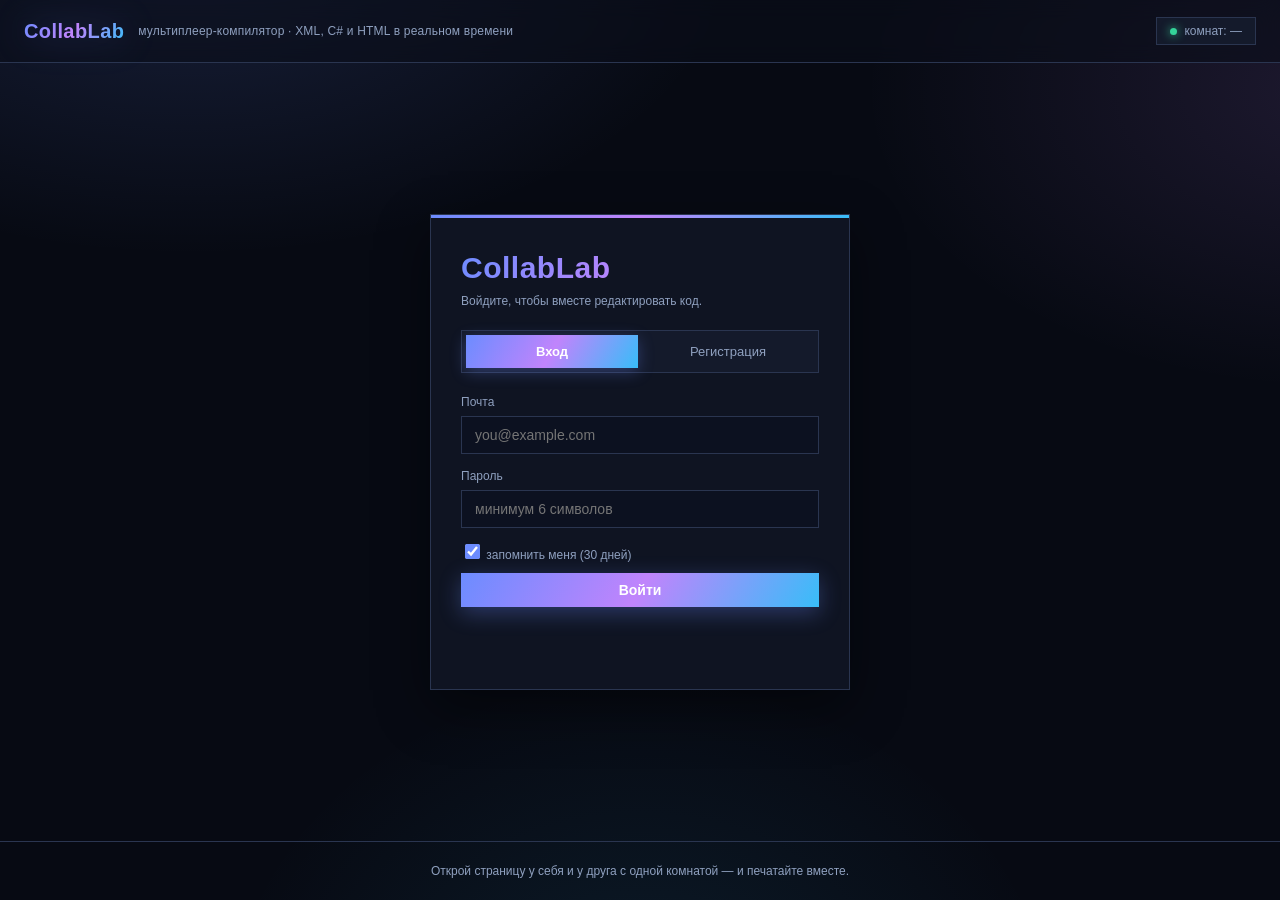
==== www/index.html @ c3efdb3d "CollabLab: мультиплеер-компилятор (XML/C#/HTML), комнаты, файлы, чат, AI, auth" ====
<!DOCTYPE html>
<html lang="ru">
<head>
<meta charset="utf-8"/>
<meta name="viewport" content="width=device-width, initial-scale=1"/>
<title>CollabLab — мультиплеер-компилятор</title>
<style>
  :root{
    --bg:#070a13; --panel:rgba(20,26,43,.66); --panel2:#141a2b;
    --border:#2a3550; --border2:#3b4a70; --fg:#e8ecf6; --muted:#8fa0bf;
    --accent:#6c8cff; --accent2:#9a6cff; --green:#34d399; --red:#f87171;
    --yellow:#fbbf24; --cyan:#38bdf8; --purple:#c084fc;
    --mono:ui-monospace,"Cascadia Code",Consolas,Menlo,monospace;
    --grad:linear-gradient(120deg,var(--accent),var(--purple),var(--cyan));
    --shadow:0 18px 50px rgba(0,0,0,.45);
  }
  *{box-sizing:border-box}
  html,body{height:100%}
  body{margin:0;background:radial-gradient(900px 500px at 15% -5%,rgba(108,140,255,.16),transparent 60%),
    radial-gradient(800px 500px at 105% 10%,rgba(192,132,252,.12),transparent 60%),
    radial-gradient(700px 600px at 50% 115%,rgba(56,189,248,.10),transparent 60%),
    var(--bg);color:var(--fg);
    font:14px/1.5 -apple-system,"Segoe UI",Roboto,Ubuntu,sans-serif;
    min-height:100vh;display:flex;flex-direction:column;
    background-attachment:fixed;}
  ::-webkit-scrollbar{width:10px;height:10px}
  ::-webkit-scrollbar-thumb{background:#2a3550;border-radius:0;border:2px solid var(--bg)}
  ::-webkit-scrollbar-track{background:transparent}

  header{display:flex;align-items:center;gap:14px;padding:16px 24px;flex-wrap:wrap;
    backdrop-filter:blur(10px);background:rgba(10,14,25,.6);
    border-bottom:1px solid var(--border);position:sticky;top:0;z-index:20;}
  header h1{margin:0;font-size:20px;font-weight:800;letter-spacing:.4px;
    background:var(--grad);-webkit-background-clip:text;background-clip:text;color:transparent;
    filter:drop-shadow(0 0 18px rgba(108,140,255,.35));}
  .header-note{color:var(--muted);font-size:12px;letter-spacing:.2px;}
  .badge{display:inline-flex;align-items:center;gap:7px;font-size:12px;padding:4px 13px;border-radius:0;
    border:1px solid var(--border);color:var(--muted);background:var(--panel2);}
  .badge::before{content:"";width:7px;height:7px;border-radius:50%;background:var(--green);
    box-shadow:0 0 10px var(--green);animation:pulse 2s infinite;}
  @keyframes pulse{0%,100%{opacity:1}50%{opacity:.35}}
  .who{display:inline-flex;align-items:center;gap:8px;font-size:13px;color:var(--fg);
    background:var(--panel2);border:1px solid var(--border);border-radius:0;padding:4px 13px;}
  .who .avatar{display:inline-flex;align-items:center;justify-content:center;width:20px;height:20px;
    background:var(--grad);color:#fff;font-size:11px;font-weight:700;}
  button.link{background:transparent;border:1px solid var(--border);color:var(--muted);
    padding:5px 13px;border-radius:0;font-size:12px;cursor:pointer;transition:.15s;}
  button.link:hover{color:var(--red);border-color:var(--red)}

  .wrap{max-width:1020px;margin:0 auto;padding:30px 20px 60px;width:100%;flex:1;}
  .card{background:var(--panel);border:1px solid var(--border);border-radius:0;
    padding:22px;box-shadow:var(--shadow);backdrop-filter:blur(12px);position:relative;overflow:hidden;}
  .card::before{content:"";position:absolute;top:0;left:0;right:0;height:2px;
    background:var(--grad);opacity:.6;}
  .card h2{margin:0 0 4px;font-size:15px;font-weight:700;color:var(--fg);}
  .card .sub{color:var(--muted);font-size:12px;margin:0 0 16px;}

  input[type=text],input[type=email],input[type=password]{background:#0c1120;
    border:1px solid var(--border);color:var(--fg);border-radius:0;
    padding:10px 13px;font-size:14px;outline:none;flex:1;min-width:170px;
    transition:border-color .15s,box-shadow .15s;}
  input:focus{border-color:var(--accent);box-shadow:0 0 0 3px rgba(108,140,255,.18)}
  select{background:#0c1120;color:var(--fg);border:1px solid var(--border);
    border-radius:0;padding:10px 12px;font-size:14px;outline:none;cursor:pointer}
  select:focus{border-color:var(--accent)}
  button{background:var(--panel2);border:1px solid var(--border);color:var(--fg);
    border-radius:0;padding:9px 18px;cursor:pointer;font-size:14px;transition:.15s;}
  button:hover{border-color:var(--accent);color:var(--accent);transform:translateY(-1px)}
  button.primary{background:var(--grad);border:none;color:#fff;font-weight:600;
    box-shadow:0 6px 22px rgba(108,140,255,.32);}
  button.primary:hover{filter:brightness(1.1);color:#fff;box-shadow:0 8px 28px rgba(108,140,255,.45)}

  .create-row{display:flex;gap:10px;flex-wrap:wrap;align-items:center;}

  .filters{display:flex;gap:8px;margin:16px 0 4px;flex-wrap:wrap;}
  .filter{padding:6px 16px;font-size:13px;border-radius:0;border-color:var(--border);color:var(--muted);}
  .filter:hover{transform:none}
  .filter.on{background:rgba(108,140,255,.14);border-color:var(--accent);color:var(--accent);font-weight:600}

  .rooms{margin-top:12px;display:flex;flex-direction:column;gap:10px;}
  .rrow{display:flex;align-items:center;gap:14px;padding:13px 16px;
    background:var(--panel2);border:1px solid var(--border);border-radius:0;
    transition:.15s;}
  .rrow:hover{border-color:var(--border2);transform:translateX(4px);box-shadow:0 8px 24px rgba(0,0,0,.3)}
  .rtype{width:52px;flex-shrink:0;}
  .kbadge{display:inline-block;font-size:11px;font-weight:700;padding:3px 9px;border-radius:0;
    font-family:var(--mono);font-variant:small-caps;}
  .kbadge.kxml{color:var(--green);background:rgba(52,211,153,.12);border:1px solid rgba(52,211,153,.4)}
  .kbadge.kcsharp{color:var(--accent);background:rgba(108,140,255,.12);border:1px solid rgba(108,140,255,.4)}
  .kbadge.khtml{color:var(--cyan);background:rgba(56,189,248,.12);border:1px solid rgba(56,189,248,.4)}
  .roomname{font-weight:700;font-size:14px;flex:1;min-width:0;white-space:nowrap;overflow:hidden;text-overflow:ellipsis;}
  .peers{display:inline-flex;align-items:center;gap:7px;font-size:13px;color:var(--muted);white-space:nowrap;}
  .pdot{width:8px;height:8px;border-radius:50%;display:inline-block;}
  .pdot.g{background:var(--green);box-shadow:0 0 8px var(--green)}
  .pdot.y{background:var(--yellow);box-shadow:0 0 8px var(--yellow)}
  .activity{color:var(--muted);font-size:12px;white-space:nowrap;min-width:70px;text-align:right;}
  a.open{color:var(--accent);text-decoration:none;font-weight:600;font-size:13px;white-space:nowrap;
    border:1px solid var(--border);border-radius:0;padding:6px 13px;transition:.15s;}
  a.open:hover{background:rgba(108,140,255,.12);border-color:var(--accent)}
  .empty{color:var(--muted);text-align:center;padding:36px 0;font-size:13px;}

  .live-in{position:relative;display:inline-flex;align-items:center;gap:7px;cursor:pointer;
    color:var(--green);font-size:12px;font-weight:500;}
  .live-in::before{content:"";width:8px;height:8px;border-radius:50%;
    background:var(--green);animation:pulse 1.6s infinite;}

  /* auth */
  .auth-wrap{flex:1;display:flex;align-items:center;justify-content:center;padding:30px 20px;}
  .auth{width:100%;max-width:420px;background:var(--panel);border:1px solid var(--border);
    border-radius:0;padding:30px;box-shadow:var(--shadow);backdrop-filter:blur(14px);
    position:relative;overflow:hidden;}
  .auth::before{content:"";position:absolute;top:0;left:0;right:0;height:3px;background:var(--grad);}
  .auth .logo{font-size:30px;font-weight:800;letter-spacing:.5px;margin:0 0 2px;
    background:var(--grad);-webkit-background-clip:text;background-clip:text;color:transparent;}
  .auth .sub{color:var(--muted);font-size:12px;margin:0 0 20px;}
  .atabs{display:flex;gap:4px;margin-bottom:20px;background:var(--panel2);
    border:1px solid var(--border);border-radius:0;padding:4px;}
  .atab{flex:1;background:transparent;border:0;padding:9px;font-size:13px;color:var(--muted);
    cursor:pointer;border-radius:0;}
  .atab.on{background:var(--grad);color:#fff;font-weight:600;box-shadow:0 4px 16px rgba(108,140,255,.3)}
  .auth label{display:block;font-size:12px;color:var(--muted);margin:13px 0 5px;font-weight:500;}
  .auth input{width:100%;min-width:0;}
  .rem{display:flex;align-items:center;gap:8px;margin:15px 0;font-size:13px;color:var(--muted);
    cursor:pointer;user-select:none;}
  .rem input{width:auto;min-width:0;accent-color:var(--accent);flex:0;width:15px;height:15px;}
  .aerr{color:var(--red);font-size:13px;min-height:18px;margin-top:8px;}
  .aok{color:var(--green);font-size:13px;min-height:18px;margin-top:8px;}
  .hidden{display:none !important}
</style>
</head>
<body>
<svg style="display:none">
  <defs>
    <symbol id="i-user" viewBox="0 0 24 24" fill="none" stroke="currentColor" stroke-width="2" stroke-linecap="round" stroke-linejoin="round"><path d="M20 21v-2a4 4 0 0 0-4-4H8a4 4 0 0 0-4 4v2"/><circle cx="12" cy="7" r="4"/></symbol>
    <symbol id="i-arr" viewBox="0 0 24 24" fill="none" stroke="currentColor" stroke-width="2" stroke-linecap="round" stroke-linejoin="round"><line x1="5" y1="12" x2="19" y2="12"/><polyline points="12 5 19 12 12 19"/></symbol>
  </defs>
</svg>
<header>
  <h1>CollabLab</h1>
  <span class="header-note">мультиплеер-компилятор · XML, C# и HTML в реальном времени</span>
  <span class="badge" style="margin-left:auto" id="total">комнат: —</span>
  <span class="who hidden" id="who"><span class="avatar"><svg width="12" height="12"><use href="#i-user"/></svg></span><span id="whoName"></span></span>
  <button class="link hidden" id="logout" style="margin-left:0">выйти</button>
</header>

<!-- ═══ АВТОРИЗАЦИЯ ═══ -->
<div class="auth-wrap hidden" id="authwrap">
  <div class="auth">
    <h2 class="logo">CollabLab</h2>
    <p class="sub">Войдите, чтобы вместе редактировать код.</p>
    <div class="atabs">
      <button class="atab on" id="tab-l" data-mode="login" onclick="setMode('login')">Вход</button>
      <button class="atab" id="tab-r" data-mode="reg" onclick="setMode('reg')">Регистрация</button>
    </div>
    <label class="hidden" id="namelab" for="aname">Никнейм (как вас видят в комнатах)</label>
    <input type="text" id="aname" class="hidden" placeholder="например, Алекс" autocomplete="nickname" maxlength="32"/>
    <label>Почта</label>
    <input type="email" id="aemail" placeholder="you@example.com" autocomplete="email"/>
    <label>Пароль</label>
    <input type="password" id="apass" placeholder="минимум 6 символов" autocomplete="current-password"/>
    <label class="rem" id="rem"><input type="checkbox" id="arem" checked/> запомнить меня (30 дней)</label>
    <button class="primary" id="asub" style="width:100%;margin-top:4px" onclick="doAuth()">Войти</button>
    <div class="aok" id="aok"></div>
    <div class="aerr" id="aerr"></div>
  </div>
</div>

<!-- ═══ ПРИЛОЖЕНИЕ ═══ -->
<div id="app" class="wrap hidden">
  <div class="card">
    <h2>Создать комнату</h2>
    <p class="sub">Назовите комнату и поделитесь ссылкой с другом.</p>
    <div class="create-row">
      <input type="text" id="name" placeholder="имя комнаты, напр. komanda1"
        onkeydown="if(event.key==='Enter')create()"/>
      <select id="kind">
        <option value="xml">XML</option>
        <option value="csharp">C#</option>
        <option value="html">HTML</option>
      </select>
      <button class="primary" onclick="create()">Создать и войти</button>
    </div>
  </div>

  <div class="card" style="margin-top:20px">
    <h2 style="display:flex;align-items:center;gap:10px">Комнаты
      <span class="live-in" id="livein">обновление</span></h2>
    <div class="filters">
      <button class="filter on" data-k="" onclick="setFilter('')">Все</button>
      <button class="filter" data-k="xml" onclick="setFilter('xml')">XML</button>
      <button class="filter" data-k="csharp" onclick="setFilter('csharp')">C#</button>
      <button class="filter" data-k="html" onclick="setFilter('html')">HTML</button>
    </div>
    <div class="rooms" id="rows"></div>
    <div class="empty" id="empty">Пока пусто — создай первую комнату и позови друга.</div>
  </div>
</div>

<footer style="color:var(--muted);font-size:12px;text-align:center;padding:20px;border-top:1px solid var(--border)">
  Открой страницу у себя и у друга с одной комнатой — и печатайте вместе.
</footer>
<script>
const $=id=>document.getElementById(id);
let rooms=[], filter='', mode='login';
const KIND_LABEL={xml:'XML',csharp:'C#',html:'HTML'};

function setMode(m){
  mode=m;
  $('tab-l').classList.toggle('on',m==='login');
  $('tab-r').classList.toggle('on',m==='reg');
  $('asub').textContent=m==='login'?'Войти':'Создать аккаунт';
  $('aok').textContent='';
  $('aerr').textContent='';
  const reg=m==='reg';
  $('namelab').classList.toggle('hidden',!reg);
  $('aname').classList.toggle('hidden',!reg);
  $('rem').classList.toggle('hidden',!reg);
  if(reg)$('aname').focus();
  $('apass').placeholder=m==='login'?'пароль':'минимум 6 символов';
}
async function doAuth(){
  const email=$('aemail').value.trim().toLowerCase();
  const pw=$('apass').value;
  const name=($('aname').value||'').trim().slice(0,32);
  $('aerr').textContent=''; $('aok').textContent='';
  if(!email||email.indexOf('@')<1){$('aerr').textContent='Введите корректную почту';return;}
  if(pw.length<6){$('aerr').textContent='Пароль: минимум 6 символов';return;}
  if(mode==='reg'&&!name){$('aerr').textContent='Введите никнейм';return;}
  const btn=$('asub'); btn.disabled=true; btn.textContent='…';
  try{
    if(mode==='reg'){
      const r=await fetch('/api/register',{method:'POST',headers:{'Content-Type':'application/json'},
        body:JSON.stringify({email,password:pw,name})});
      const j=await r.json();
      if(!r.ok){$('aerr').textContent=j.error||'Ошибка регистрации';return;}
    }
    const r=await fetch('/api/login',{method:'POST',headers:{'Content-Type':'application/json'},
      body:JSON.stringify({email,password:pw,remember:$('arem').checked})});
    const j=await r.json();
    if(!r.ok||!j.ok){$('aerr').textContent=j.error||'Ошибка входа';return;}
    showApp(j.name||name||email.split('@')[0], email);
  }catch(e){
    $('aerr').textContent='Сеть/сервер недоступны';
  }finally{
    btn.disabled=false;
    if(mode==='login')btn.textContent='Войти';else btn.textContent='Создать аккаунт';
  }
}
function showApp(name,email){
  $('authwrap').classList.add('hidden');
  $('app').classList.remove('hidden');
  $('who').classList.remove('hidden');
  $('logout').classList.remove('hidden');
  $('whoName').textContent=(name||email);
  refresh();
  if(!window._timer)window._timer=setInterval(refresh,2000);
}
function showAuth(){
  $('app').classList.add('hidden');
  $('who').classList.add('hidden');
  $('logout').classList.add('hidden');
  $('authwrap').classList.remove('hidden');
  if(window._timer){clearInterval(window._timer);window._timer=null;}
}
$('logout').addEventListener('click',async()=>{
  try{await fetch('/api/logout',{method:'POST'});}catch(e){}
  showAuth();
});
$('aemail').addEventListener('keydown',e=>{if(e.key==='Enter')$('apass').focus();});
$('apass').addEventListener('keydown',e=>{if(e.key==='Enter')doAuth();});

(async()=>{
  try{
    const r=await fetch('/api/me',{cache:'no-store'});
    if(r.ok){
      const j=await r.json();
      if(j.ok){showApp(j.name,j.email);return;}
    }
  }catch(e){}
  showAuth();
})();

async function refresh(){
  try{
    const r=await fetch('/api/rooms',{cache:'no-store'});
    const d=await r.json();
    rooms=d.rooms||[];
  }catch(e){}
  render();
}
function setFilter(k){
  filter=k;
  document.querySelectorAll('.filter').forEach(b=>b.classList.toggle('on',b.dataset.k===k));
  render();
}
function rel(u){
  if(u<6) return 'сейчас';
  if(u<60) return Math.floor(u)+' с назад';
  if(u<3600) return Math.floor(u/60)+' мин назад';
  return Math.floor(u/3600)+' ч назад';
}
function render(){
  $('total').textContent='комнат: '+rooms.length;
  const rows=$('rows');
  rows.innerHTML='';
  const list=rooms.filter(r=>!filter||r.kind===filter);
  $('empty').style.display=list.length?'none':'block';
  for(const r of list){
    const d=document.createElement('div');
    d.className='rrow';
    d.innerHTML=`
      <div class="rtype"><span class="kbadge k${r.kind}">${KIND_LABEL[r.kind]||r.kind}</span></div>
      <span class="roomname" title="${r.name.replace(/"/g,'&quot;')}">${r.name.replace(/</g,'&lt;')}</span>
      <span class="peers"><span class="pdot ${r.peers>1?'g':'y'}"></span>${r.peers}</span>
      <span class="activity">${rel(r.updated)}</span>
      <a class="open" href="/room.html?name=${encodeURIComponent(r.name)}&kind=${r.kind}">открыть →</a>`;
    rows.appendChild(d);
  }
}
function create(){
  const name=$('name').value.trim().slice(0,64)||('room'+Math.floor(Math.random()*900+100));
  const kind=$('kind').value;
  location.href='/room.html?name='+encodeURIComponent(name)+'&kind='+kind;
}
$('livein').addEventListener('click',refresh);
</script>
</body>
</html>
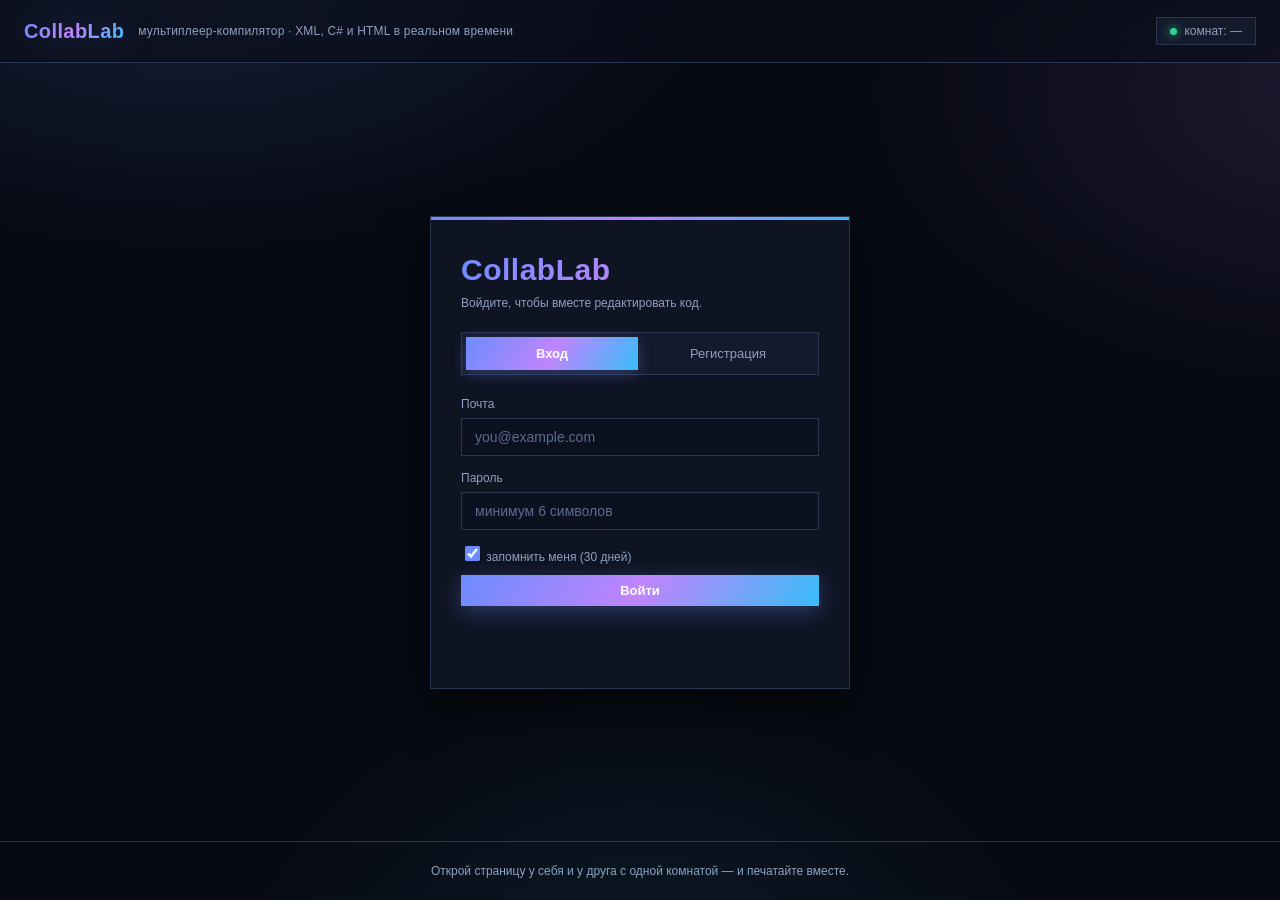
==== commit a95f2653: "🎨 Полный рефакторинг: архитектура + дизайн + модули ## Backend (Модульная архитектура)  Разбил 862-с" ====
--- a/www/index.html
+++ b/www/index.html
@@ -4,137 +4,17 @@
 <meta charset="utf-8"/>
 <meta name="viewport" content="width=device-width, initial-scale=1"/>
 <title>CollabLab — мультиплеер-компилятор</title>
-<style>
-  :root{
-    --bg:#070a13; --panel:rgba(20,26,43,.66); --panel2:#141a2b;
-    --border:#2a3550; --border2:#3b4a70; --fg:#e8ecf6; --muted:#8fa0bf;
-    --accent:#6c8cff; --accent2:#9a6cff; --green:#34d399; --red:#f87171;
-    --yellow:#fbbf24; --cyan:#38bdf8; --purple:#c084fc;
-    --mono:ui-monospace,"Cascadia Code",Consolas,Menlo,monospace;
-    --grad:linear-gradient(120deg,var(--accent),var(--purple),var(--cyan));
-    --shadow:0 18px 50px rgba(0,0,0,.45);
-  }
-  *{box-sizing:border-box}
-  html,body{height:100%}
-  body{margin:0;background:radial-gradient(900px 500px at 15% -5%,rgba(108,140,255,.16),transparent 60%),
-    radial-gradient(800px 500px at 105% 10%,rgba(192,132,252,.12),transparent 60%),
-    radial-gradient(700px 600px at 50% 115%,rgba(56,189,248,.10),transparent 60%),
-    var(--bg);color:var(--fg);
-    font:14px/1.5 -apple-system,"Segoe UI",Roboto,Ubuntu,sans-serif;
-    min-height:100vh;display:flex;flex-direction:column;
-    background-attachment:fixed;}
-  ::-webkit-scrollbar{width:10px;height:10px}
-  ::-webkit-scrollbar-thumb{background:#2a3550;border-radius:0;border:2px solid var(--bg)}
-  ::-webkit-scrollbar-track{background:transparent}
-
-  header{display:flex;align-items:center;gap:14px;padding:16px 24px;flex-wrap:wrap;
-    backdrop-filter:blur(10px);background:rgba(10,14,25,.6);
-    border-bottom:1px solid var(--border);position:sticky;top:0;z-index:20;}
-  header h1{margin:0;font-size:20px;font-weight:800;letter-spacing:.4px;
-    background:var(--grad);-webkit-background-clip:text;background-clip:text;color:transparent;
-    filter:drop-shadow(0 0 18px rgba(108,140,255,.35));}
-  .header-note{color:var(--muted);font-size:12px;letter-spacing:.2px;}
-  .badge{display:inline-flex;align-items:center;gap:7px;font-size:12px;padding:4px 13px;border-radius:0;
-    border:1px solid var(--border);color:var(--muted);background:var(--panel2);}
-  .badge::before{content:"";width:7px;height:7px;border-radius:50%;background:var(--green);
-    box-shadow:0 0 10px var(--green);animation:pulse 2s infinite;}
-  @keyframes pulse{0%,100%{opacity:1}50%{opacity:.35}}
-  .who{display:inline-flex;align-items:center;gap:8px;font-size:13px;color:var(--fg);
-    background:var(--panel2);border:1px solid var(--border);border-radius:0;padding:4px 13px;}
-  .who .avatar{display:inline-flex;align-items:center;justify-content:center;width:20px;height:20px;
-    background:var(--grad);color:#fff;font-size:11px;font-weight:700;}
-  button.link{background:transparent;border:1px solid var(--border);color:var(--muted);
-    padding:5px 13px;border-radius:0;font-size:12px;cursor:pointer;transition:.15s;}
-  button.link:hover{color:var(--red);border-color:var(--red)}
-
-  .wrap{max-width:1020px;margin:0 auto;padding:30px 20px 60px;width:100%;flex:1;}
-  .card{background:var(--panel);border:1px solid var(--border);border-radius:0;
-    padding:22px;box-shadow:var(--shadow);backdrop-filter:blur(12px);position:relative;overflow:hidden;}
-  .card::before{content:"";position:absolute;top:0;left:0;right:0;height:2px;
-    background:var(--grad);opacity:.6;}
-  .card h2{margin:0 0 4px;font-size:15px;font-weight:700;color:var(--fg);}
-  .card .sub{color:var(--muted);font-size:12px;margin:0 0 16px;}
-
-  input[type=text],input[type=email],input[type=password]{background:#0c1120;
-    border:1px solid var(--border);color:var(--fg);border-radius:0;
-    padding:10px 13px;font-size:14px;outline:none;flex:1;min-width:170px;
-    transition:border-color .15s,box-shadow .15s;}
-  input:focus{border-color:var(--accent);box-shadow:0 0 0 3px rgba(108,140,255,.18)}
-  select{background:#0c1120;color:var(--fg);border:1px solid var(--border);
-    border-radius:0;padding:10px 12px;font-size:14px;outline:none;cursor:pointer}
-  select:focus{border-color:var(--accent)}
-  button{background:var(--panel2);border:1px solid var(--border);color:var(--fg);
-    border-radius:0;padding:9px 18px;cursor:pointer;font-size:14px;transition:.15s;}
-  button:hover{border-color:var(--accent);color:var(--accent);transform:translateY(-1px)}
-  button.primary{background:var(--grad);border:none;color:#fff;font-weight:600;
-    box-shadow:0 6px 22px rgba(108,140,255,.32);}
-  button.primary:hover{filter:brightness(1.1);color:#fff;box-shadow:0 8px 28px rgba(108,140,255,.45)}
-
-  .create-row{display:flex;gap:10px;flex-wrap:wrap;align-items:center;}
-
-  .filters{display:flex;gap:8px;margin:16px 0 4px;flex-wrap:wrap;}
-  .filter{padding:6px 16px;font-size:13px;border-radius:0;border-color:var(--border);color:var(--muted);}
-  .filter:hover{transform:none}
-  .filter.on{background:rgba(108,140,255,.14);border-color:var(--accent);color:var(--accent);font-weight:600}
-
-  .rooms{margin-top:12px;display:flex;flex-direction:column;gap:10px;}
-  .rrow{display:flex;align-items:center;gap:14px;padding:13px 16px;
-    background:var(--panel2);border:1px solid var(--border);border-radius:0;
-    transition:.15s;}
-  .rrow:hover{border-color:var(--border2);transform:translateX(4px);box-shadow:0 8px 24px rgba(0,0,0,.3)}
-  .rtype{width:52px;flex-shrink:0;}
-  .kbadge{display:inline-block;font-size:11px;font-weight:700;padding:3px 9px;border-radius:0;
-    font-family:var(--mono);font-variant:small-caps;}
-  .kbadge.kxml{color:var(--green);background:rgba(52,211,153,.12);border:1px solid rgba(52,211,153,.4)}
-  .kbadge.kcsharp{color:var(--accent);background:rgba(108,140,255,.12);border:1px solid rgba(108,140,255,.4)}
-  .kbadge.khtml{color:var(--cyan);background:rgba(56,189,248,.12);border:1px solid rgba(56,189,248,.4)}
-  .roomname{font-weight:700;font-size:14px;flex:1;min-width:0;white-space:nowrap;overflow:hidden;text-overflow:ellipsis;}
-  .peers{display:inline-flex;align-items:center;gap:7px;font-size:13px;color:var(--muted);white-space:nowrap;}
-  .pdot{width:8px;height:8px;border-radius:50%;display:inline-block;}
-  .pdot.g{background:var(--green);box-shadow:0 0 8px var(--green)}
-  .pdot.y{background:var(--yellow);box-shadow:0 0 8px var(--yellow)}
-  .activity{color:var(--muted);font-size:12px;white-space:nowrap;min-width:70px;text-align:right;}
-  a.open{color:var(--accent);text-decoration:none;font-weight:600;font-size:13px;white-space:nowrap;
-    border:1px solid var(--border);border-radius:0;padding:6px 13px;transition:.15s;}
-  a.open:hover{background:rgba(108,140,255,.12);border-color:var(--accent)}
-  .empty{color:var(--muted);text-align:center;padding:36px 0;font-size:13px;}
-
-  .live-in{position:relative;display:inline-flex;align-items:center;gap:7px;cursor:pointer;
-    color:var(--green);font-size:12px;font-weight:500;}
-  .live-in::before{content:"";width:8px;height:8px;border-radius:50%;
-    background:var(--green);animation:pulse 1.6s infinite;}
-
-  /* auth */
-  .auth-wrap{flex:1;display:flex;align-items:center;justify-content:center;padding:30px 20px;}
-  .auth{width:100%;max-width:420px;background:var(--panel);border:1px solid var(--border);
-    border-radius:0;padding:30px;box-shadow:var(--shadow);backdrop-filter:blur(14px);
-    position:relative;overflow:hidden;}
-  .auth::before{content:"";position:absolute;top:0;left:0;right:0;height:3px;background:var(--grad);}
-  .auth .logo{font-size:30px;font-weight:800;letter-spacing:.5px;margin:0 0 2px;
-    background:var(--grad);-webkit-background-clip:text;background-clip:text;color:transparent;}
-  .auth .sub{color:var(--muted);font-size:12px;margin:0 0 20px;}
-  .atabs{display:flex;gap:4px;margin-bottom:20px;background:var(--panel2);
-    border:1px solid var(--border);border-radius:0;padding:4px;}
-  .atab{flex:1;background:transparent;border:0;padding:9px;font-size:13px;color:var(--muted);
-    cursor:pointer;border-radius:0;}
-  .atab.on{background:var(--grad);color:#fff;font-weight:600;box-shadow:0 4px 16px rgba(108,140,255,.3)}
-  .auth label{display:block;font-size:12px;color:var(--muted);margin:13px 0 5px;font-weight:500;}
-  .auth input{width:100%;min-width:0;}
-  .rem{display:flex;align-items:center;gap:8px;margin:15px 0;font-size:13px;color:var(--muted);
-    cursor:pointer;user-select:none;}
-  .rem input{width:auto;min-width:0;accent-color:var(--accent);flex:0;width:15px;height:15px;}
-  .aerr{color:var(--red);font-size:13px;min-height:18px;margin-top:8px;}
-  .aok{color:var(--green);font-size:13px;min-height:18px;margin-top:8px;}
-  .hidden{display:none !important}
-</style>
+<link rel="stylesheet" href="css/theme.css"/>
+<link rel="stylesheet" href="css/index.css"/>
 </head>
 <body>
-<svg style="display:none">
+<svg style="display:none" aria-hidden="true">
   <defs>
     <symbol id="i-user" viewBox="0 0 24 24" fill="none" stroke="currentColor" stroke-width="2" stroke-linecap="round" stroke-linejoin="round"><path d="M20 21v-2a4 4 0 0 0-4-4H8a4 4 0 0 0-4 4v2"/><circle cx="12" cy="7" r="4"/></symbol>
     <symbol id="i-arr" viewBox="0 0 24 24" fill="none" stroke="currentColor" stroke-width="2" stroke-linecap="round" stroke-linejoin="round"><line x1="5" y1="12" x2="19" y2="12"/><polyline points="12 5 19 12 12 19"/></symbol>
   </defs>
 </svg>
+
 <header>
   <h1>CollabLab</h1>
   <span class="header-note">мультиплеер-компилятор · XML, C# и HTML в реальном времени</span>
@@ -143,7 +23,6 @@
   <button class="link hidden" id="logout" style="margin-left:0">выйти</button>
 </header>
 
-<!-- ═══ АВТОРИЗАЦИЯ ═══ -->
 <div class="auth-wrap hidden" id="authwrap">
   <div class="auth">
     <h2 class="logo">CollabLab</h2>
@@ -165,7 +44,6 @@
   </div>
 </div>
 
-<!-- ═══ ПРИЛОЖЕНИЕ ═══ -->
 <div id="app" class="wrap hidden">
   <div class="card">
     <h2>Создать комнату</h2>
@@ -196,133 +74,10 @@
   </div>
 </div>
 
-<footer style="color:var(--muted);font-size:12px;text-align:center;padding:20px;border-top:1px solid var(--border)">
+<footer>
   Открой страницу у себя и у друга с одной комнатой — и печатайте вместе.
 </footer>
-<script>
-const $=id=>document.getElementById(id);
-let rooms=[], filter='', mode='login';
-const KIND_LABEL={xml:'XML',csharp:'C#',html:'HTML'};
 
-function setMode(m){
-  mode=m;
-  $('tab-l').classList.toggle('on',m==='login');
-  $('tab-r').classList.toggle('on',m==='reg');
-  $('asub').textContent=m==='login'?'Войти':'Создать аккаунт';
-  $('aok').textContent='';
-  $('aerr').textContent='';
-  const reg=m==='reg';
-  $('namelab').classList.toggle('hidden',!reg);
-  $('aname').classList.toggle('hidden',!reg);
-  $('rem').classList.toggle('hidden',!reg);
-  if(reg)$('aname').focus();
-  $('apass').placeholder=m==='login'?'пароль':'минимум 6 символов';
-}
-async function doAuth(){
-  const email=$('aemail').value.trim().toLowerCase();
-  const pw=$('apass').value;
-  const name=($('aname').value||'').trim().slice(0,32);
-  $('aerr').textContent=''; $('aok').textContent='';
-  if(!email||email.indexOf('@')<1){$('aerr').textContent='Введите корректную почту';return;}
-  if(pw.length<6){$('aerr').textContent='Пароль: минимум 6 символов';return;}
-  if(mode==='reg'&&!name){$('aerr').textContent='Введите никнейм';return;}
-  const btn=$('asub'); btn.disabled=true; btn.textContent='…';
-  try{
-    if(mode==='reg'){
-      const r=await fetch('/api/register',{method:'POST',headers:{'Content-Type':'application/json'},
-        body:JSON.stringify({email,password:pw,name})});
-      const j=await r.json();
-      if(!r.ok){$('aerr').textContent=j.error||'Ошибка регистрации';return;}
-    }
-    const r=await fetch('/api/login',{method:'POST',headers:{'Content-Type':'application/json'},
-      body:JSON.stringify({email,password:pw,remember:$('arem').checked})});
-    const j=await r.json();
-    if(!r.ok||!j.ok){$('aerr').textContent=j.error||'Ошибка входа';return;}
-    showApp(j.name||name||email.split('@')[0], email);
-  }catch(e){
-    $('aerr').textContent='Сеть/сервер недоступны';
-  }finally{
-    btn.disabled=false;
-    if(mode==='login')btn.textContent='Войти';else btn.textContent='Создать аккаунт';
-  }
-}
-function showApp(name,email){
-  $('authwrap').classList.add('hidden');
-  $('app').classList.remove('hidden');
-  $('who').classList.remove('hidden');
-  $('logout').classList.remove('hidden');
-  $('whoName').textContent=(name||email);
-  refresh();
-  if(!window._timer)window._timer=setInterval(refresh,2000);
-}
-function showAuth(){
-  $('app').classList.add('hidden');
-  $('who').classList.add('hidden');
-  $('logout').classList.add('hidden');
-  $('authwrap').classList.remove('hidden');
-  if(window._timer){clearInterval(window._timer);window._timer=null;}
-}
-$('logout').addEventListener('click',async()=>{
-  try{await fetch('/api/logout',{method:'POST'});}catch(e){}
-  showAuth();
-});
-$('aemail').addEventListener('keydown',e=>{if(e.key==='Enter')$('apass').focus();});
-$('apass').addEventListener('keydown',e=>{if(e.key==='Enter')doAuth();});
-
-(async()=>{
-  try{
-    const r=await fetch('/api/me',{cache:'no-store'});
-    if(r.ok){
-      const j=await r.json();
-      if(j.ok){showApp(j.name,j.email);return;}
-    }
-  }catch(e){}
-  showAuth();
-})();
-
-async function refresh(){
-  try{
-    const r=await fetch('/api/rooms',{cache:'no-store'});
-    const d=await r.json();
-    rooms=d.rooms||[];
-  }catch(e){}
-  render();
-}
-function setFilter(k){
-  filter=k;
-  document.querySelectorAll('.filter').forEach(b=>b.classList.toggle('on',b.dataset.k===k));
-  render();
-}
-function rel(u){
-  if(u<6) return 'сейчас';
-  if(u<60) return Math.floor(u)+' с назад';
-  if(u<3600) return Math.floor(u/60)+' мин назад';
-  return Math.floor(u/3600)+' ч назад';
-}
-function render(){
-  $('total').textContent='комнат: '+rooms.length;
-  const rows=$('rows');
-  rows.innerHTML='';
-  const list=rooms.filter(r=>!filter||r.kind===filter);
-  $('empty').style.display=list.length?'none':'block';
-  for(const r of list){
-    const d=document.createElement('div');
-    d.className='rrow';
-    d.innerHTML=`
-      <div class="rtype"><span class="kbadge k${r.kind}">${KIND_LABEL[r.kind]||r.kind}</span></div>
-      <span class="roomname" title="${r.name.replace(/"/g,'&quot;')}">${r.name.replace(/</g,'&lt;')}</span>
-      <span class="peers"><span class="pdot ${r.peers>1?'g':'y'}"></span>${r.peers}</span>
-      <span class="activity">${rel(r.updated)}</span>
-      <a class="open" href="/room.html?name=${encodeURIComponent(r.name)}&kind=${r.kind}">открыть →</a>`;
-    rows.appendChild(d);
-  }
-}
-function create(){
-  const name=$('name').value.trim().slice(0,64)||('room'+Math.floor(Math.random()*900+100));
-  const kind=$('kind').value;
-  location.href='/room.html?name='+encodeURIComponent(name)+'&kind='+kind;
-}
-$('livein').addEventListener('click',refresh);
-</script>
+<script src="js/index.js"></script>
 </body>
-</html>+</html>
--- a/www/css/theme.css
+++ b/www/css/theme.css
@@ -0,0 +1,208 @@
+/* ═══════════════════════════════════════════════════════════════
+   COLLABLAB: ДИЗАЙН СИСТЕМЫ И ПЕРЕМЕННЫЕ
+   ═══════════════════════════════════════════════════════════════ */
+
+:root {
+  /* Цвета фона */
+  --bg: #070a13;
+  --panel: rgba(20, 26, 43, 0.66);
+  --panel2: #141a2b;
+  --panel3: #0a0f1d;
+
+  /* Границы */
+  --border: #2a3550;
+  --border2: #3b4a70;
+
+  /* Текст */
+  --fg: #e8ecf6;
+  --muted: #8fa0bf;
+
+  /* Акценты */
+  --accent: #6c8cff;
+  --accent2: #9a6cff;
+  --green: #34d399;
+  --red: #f87171;
+  --yellow: #fbbf24;
+  --cyan: #38bdf8;
+  --purple: #c084fc;
+
+  /* Типографика */
+  --mono: ui-monospace, "Cascadia Code", Consolas, Menlo, monospace;
+  --sans: -apple-system, "Segoe UI", Roboto, Ubuntu, sans-serif;
+
+  /* Эффекты */
+  --grad: linear-gradient(120deg, var(--accent), var(--purple), var(--cyan));
+  --shadow: 0 18px 50px rgba(0, 0, 0, 0.45);
+  --shadow-sm: 0 4px 12px rgba(0, 0, 0, 0.15);
+
+  /* Переходы */
+  --transition: 150ms cubic-bezier(0.4, 0, 0.2, 1);
+  --transition-long: 300ms cubic-bezier(0.4, 0, 0.2, 1);
+}
+
+* {
+  box-sizing: border-box;
+}
+
+html,
+body {
+  height: 100%;
+  margin: 0;
+  padding: 0;
+}
+
+body {
+  background: radial-gradient(900px 500px at 15% -5%, rgba(108, 140, 255, 0.16), transparent 60%),
+    radial-gradient(800px 500px at 105% 10%, rgba(192, 132, 252, 0.12), transparent 60%),
+    radial-gradient(700px 600px at 50% 115%, rgba(56, 189, 248, 0.1), transparent 60%),
+    var(--bg);
+  background-attachment: fixed;
+  color: var(--fg);
+  font: 14px / 1.5 var(--sans);
+  min-height: 100vh;
+  display: flex;
+  flex-direction: column;
+}
+
+/* ───── Скроллбары ───── */
+::-webkit-scrollbar {
+  width: 10px;
+  height: 10px;
+}
+
+::-webkit-scrollbar-thumb {
+  background: var(--border);
+  border-radius: 0;
+  border: 2px solid var(--bg);
+  transition: background var(--transition);
+}
+
+::-webkit-scrollbar-thumb:hover {
+  background: var(--border2);
+}
+
+::-webkit-scrollbar-track {
+  background: transparent;
+}
+
+/* ───── Кнопки ───── */
+button {
+  background: var(--panel2);
+  border: 1px solid var(--border);
+  color: var(--fg);
+  padding: 8px 16px;
+  cursor: pointer;
+  font-size: 13px;
+  border-radius: 0;
+  transition: all var(--transition);
+  font-family: var(--sans);
+  display: inline-flex;
+  align-items: center;
+  justify-content: center;
+  gap: 6px;
+}
+
+button:hover {
+  border-color: var(--accent);
+  color: var(--accent);
+  transform: translateY(-1px);
+}
+
+button:active {
+  transform: translateY(0);
+}
+
+button:disabled {
+  opacity: 0.55;
+  cursor: not-allowed;
+}
+
+button.primary {
+  background: var(--grad);
+  border: none;
+  color: #fff;
+  font-weight: 600;
+  box-shadow: 0 6px 22px rgba(108, 140, 255, 0.32);
+}
+
+button.primary:hover {
+  filter: brightness(1.1);
+  color: #fff;
+  box-shadow: 0 8px 28px rgba(108, 140, 255, 0.45);
+}
+
+/* ───── Инпуты ───── */
+input[type="text"],
+input[type="email"],
+input[type="password"],
+textarea,
+select {
+  background: #0c1120;
+  border: 1px solid var(--border);
+  color: var(--fg);
+  border-radius: 0;
+  padding: 10px 13px;
+  font-size: 14px;
+  outline: none;
+  transition: border-color var(--transition), box-shadow var(--transition);
+  font-family: var(--sans);
+}
+
+input:focus,
+textarea:focus,
+select:focus {
+  border-color: var(--accent);
+  box-shadow: 0 0 0 3px rgba(108, 140, 255, 0.18);
+}
+
+input::placeholder,
+textarea::placeholder {
+  color: #5c6b8d;
+}
+
+select {
+  cursor: pointer;
+  padding: 10px 12px;
+}
+
+/* ───── Анимации ───── */
+@keyframes pulse {
+  0%,
+  100% {
+    opacity: 1;
+  }
+  50% {
+    opacity: 0.35;
+  }
+}
+
+@keyframes fadeIn {
+  from {
+    opacity: 0;
+    transform: translateY(-10px);
+  }
+  to {
+    opacity: 1;
+    transform: translateY(0);
+  }
+}
+
+@keyframes slideIn {
+  from {
+    transform: translateX(-20px);
+    opacity: 0;
+  }
+  to {
+    transform: translateX(0);
+    opacity: 1;
+  }
+}
+
+@keyframes shimmer {
+  0% {
+    background-position: -1000px 0;
+  }
+  100% {
+    background-position: 1000px 0;
+  }
+}
--- a/www/css/index.css
+++ b/www/css/index.css
@@ -0,0 +1,505 @@
+/* Главная страница */
+
+header {
+  display: flex;
+  align-items: center;
+  gap: 14px;
+  padding: 16px 24px;
+  flex-wrap: wrap;
+  backdrop-filter: blur(10px);
+  background: rgba(10, 14, 25, 0.6);
+  border-bottom: 1px solid var(--border);
+  position: sticky;
+  top: 0;
+  z-index: 20;
+  animation: slideIn 400ms ease-out;
+}
+
+header h1 {
+  margin: 0;
+  font-size: 20px;
+  font-weight: 800;
+  letter-spacing: 0.4px;
+  background: var(--grad);
+  -webkit-background-clip: text;
+  background-clip: text;
+  color: transparent;
+  filter: drop-shadow(0 0 18px rgba(108, 140, 255, 0.35));
+}
+
+.header-note {
+  color: var(--muted);
+  font-size: 12px;
+  letter-spacing: 0.2px;
+}
+
+.badge {
+  display: inline-flex;
+  align-items: center;
+  gap: 7px;
+  font-size: 12px;
+  padding: 4px 13px;
+  border: 1px solid var(--border);
+  color: var(--muted);
+  background: var(--panel2);
+  border-radius: 0;
+  animation: fadeIn 600ms ease-out 200ms both;
+}
+
+.badge::before {
+  content: "";
+  width: 7px;
+  height: 7px;
+  border-radius: 50%;
+  background: var(--green);
+  box-shadow: 0 0 10px var(--green);
+  animation: pulse 2s infinite;
+}
+
+.who {
+  display: inline-flex;
+  align-items: center;
+  gap: 8px;
+  font-size: 13px;
+  color: var(--fg);
+  background: var(--panel2);
+  border: 1px solid var(--border);
+  border-radius: 0;
+  padding: 4px 13px;
+}
+
+.who .avatar {
+  display: inline-flex;
+  align-items: center;
+  justify-content: center;
+  width: 20px;
+  height: 20px;
+  background: var(--grad);
+  color: #fff;
+  font-size: 11px;
+  font-weight: 700;
+}
+
+button.link {
+  background: transparent;
+  border: 1px solid var(--border);
+  color: var(--muted);
+  padding: 5px 13px;
+  border-radius: 0;
+  font-size: 12px;
+  cursor: pointer;
+  transition: var(--transition);
+}
+
+button.link:hover {
+  color: var(--red);
+  border-color: var(--red);
+}
+
+/* Контент */
+.wrap {
+  max-width: 1020px;
+  margin: 0 auto;
+  padding: 30px 20px 60px;
+  width: 100%;
+  flex: 1;
+}
+
+.card {
+  background: var(--panel);
+  border: 1px solid var(--border);
+  border-radius: 0;
+  padding: 22px;
+  box-shadow: var(--shadow);
+  backdrop-filter: blur(12px);
+  position: relative;
+  overflow: hidden;
+  animation: fadeIn 600ms ease-out 100ms both;
+}
+
+.card::before {
+  content: "";
+  position: absolute;
+  top: 0;
+  left: 0;
+  right: 0;
+  height: 2px;
+  background: var(--grad);
+  opacity: 0.6;
+}
+
+.card h2 {
+  margin: 0 0 4px;
+  font-size: 15px;
+  font-weight: 700;
+  color: var(--fg);
+}
+
+.card .sub {
+  color: var(--muted);
+  font-size: 12px;
+  margin: 0 0 16px;
+}
+
+.create-row {
+  display: flex;
+  gap: 10px;
+  flex-wrap: wrap;
+  align-items: center;
+}
+
+/* Фильтры */
+.filters {
+  display: flex;
+  gap: 8px;
+  margin: 16px 0 4px;
+  flex-wrap: wrap;
+}
+
+.filter {
+  padding: 6px 16px;
+  font-size: 13px;
+  border-radius: 0;
+  border-color: var(--border);
+  color: var(--muted);
+}
+
+.filter:hover {
+  transform: none;
+}
+
+.filter.on {
+  background: rgba(108, 140, 255, 0.14);
+  border-color: var(--accent);
+  color: var(--accent);
+  font-weight: 600;
+}
+
+/* Список комнат */
+.rooms {
+  margin-top: 12px;
+  display: flex;
+  flex-direction: column;
+  gap: 10px;
+}
+
+.rrow {
+  display: flex;
+  align-items: center;
+  gap: 14px;
+  padding: 13px 16px;
+  background: var(--panel2);
+  border: 1px solid var(--border);
+  border-radius: 0;
+  transition: all var(--transition);
+  animation: slideIn 300ms ease-out;
+}
+
+.rrow:nth-child(1) {
+  animation-delay: 0ms;
+}
+
+.rrow:nth-child(2) {
+  animation-delay: 50ms;
+}
+
+.rrow:nth-child(3) {
+  animation-delay: 100ms;
+}
+
+.rrow:nth-child(n + 4) {
+  animation-delay: 150ms;
+}
+
+.rrow:hover {
+  border-color: var(--border2);
+  transform: translateX(4px);
+  box-shadow: 0 8px 24px rgba(0, 0, 0, 0.3);
+}
+
+.rtype {
+  width: 52px;
+  flex-shrink: 0;
+}
+
+.kbadge {
+  display: inline-block;
+  font-size: 11px;
+  font-weight: 700;
+  padding: 3px 9px;
+  border-radius: 0;
+  font-family: var(--mono);
+  font-variant: small-caps;
+}
+
+.kbadge.kxml {
+  color: var(--green);
+  background: rgba(52, 211, 153, 0.12);
+  border: 1px solid rgba(52, 211, 153, 0.4);
+}
+
+.kbadge.kcsharp {
+  color: var(--accent);
+  background: rgba(108, 140, 255, 0.12);
+  border: 1px solid rgba(108, 140, 255, 0.4);
+}
+
+.kbadge.khtml {
+  color: var(--cyan);
+  background: rgba(56, 189, 248, 0.12);
+  border: 1px solid rgba(56, 189, 248, 0.4);
+}
+
+.roomname {
+  font-weight: 700;
+  font-size: 14px;
+  flex: 1;
+  min-width: 0;
+  white-space: nowrap;
+  overflow: hidden;
+  text-overflow: ellipsis;
+}
+
+.peers {
+  display: inline-flex;
+  align-items: center;
+  gap: 7px;
+  font-size: 13px;
+  color: var(--muted);
+  white-space: nowrap;
+}
+
+.pdot {
+  width: 8px;
+  height: 8px;
+  border-radius: 50%;
+  display: inline-block;
+}
+
+.pdot.g {
+  background: var(--green);
+  box-shadow: 0 0 8px var(--green);
+}
+
+.pdot.y {
+  background: var(--yellow);
+  box-shadow: 0 0 8px var(--yellow);
+}
+
+.activity {
+  color: var(--muted);
+  font-size: 12px;
+  white-space: nowrap;
+  min-width: 70px;
+  text-align: right;
+}
+
+a.open {
+  color: var(--accent);
+  text-decoration: none;
+  font-weight: 600;
+  font-size: 13px;
+  white-space: nowrap;
+  border: 1px solid var(--border);
+  border-radius: 0;
+  padding: 6px 13px;
+  transition: all var(--transition);
+  cursor: pointer;
+}
+
+a.open:hover {
+  background: rgba(108, 140, 255, 0.12);
+  border-color: var(--accent);
+}
+
+.empty {
+  color: var(--muted);
+  text-align: center;
+  padding: 36px 0;
+  font-size: 13px;
+}
+
+.live-in {
+  position: relative;
+  display: inline-flex;
+  align-items: center;
+  gap: 7px;
+  cursor: pointer;
+  color: var(--green);
+  font-size: 12px;
+  font-weight: 500;
+}
+
+.live-in::before {
+  content: "";
+  width: 8px;
+  height: 8px;
+  border-radius: 50%;
+  background: var(--green);
+  animation: pulse 1.6s infinite;
+}
+
+/* ───── Аутентификация ───── */
+.auth-wrap {
+  flex: 1;
+  display: flex;
+  align-items: center;
+  justify-content: center;
+  padding: 30px 20px;
+  animation: fadeIn 600ms ease-out;
+}
+
+.auth {
+  width: 100%;
+  max-width: 420px;
+  background: var(--panel);
+  border: 1px solid var(--border);
+  border-radius: 0;
+  padding: 30px;
+  box-shadow: var(--shadow);
+  backdrop-filter: blur(14px);
+  position: relative;
+  overflow: hidden;
+}
+
+.auth::before {
+  content: "";
+  position: absolute;
+  top: 0;
+  left: 0;
+  right: 0;
+  height: 3px;
+  background: var(--grad);
+}
+
+.auth .logo {
+  font-size: 30px;
+  font-weight: 800;
+  letter-spacing: 0.5px;
+  margin: 0 0 2px;
+  background: var(--grad);
+  -webkit-background-clip: text;
+  background-clip: text;
+  color: transparent;
+}
+
+.auth .sub {
+  color: var(--muted);
+  font-size: 12px;
+  margin: 0 0 20px;
+}
+
+.atabs {
+  display: flex;
+  gap: 4px;
+  margin-bottom: 20px;
+  background: var(--panel2);
+  border: 1px solid var(--border);
+  border-radius: 0;
+  padding: 4px;
+}
+
+.atab {
+  flex: 1;
+  background: transparent;
+  border: 0;
+  padding: 9px;
+  font-size: 13px;
+  color: var(--muted);
+  cursor: pointer;
+  border-radius: 0;
+  transition: all var(--transition);
+}
+
+.atab.on {
+  background: var(--grad);
+  color: #fff;
+  font-weight: 600;
+  box-shadow: 0 4px 16px rgba(108, 140, 255, 0.3);
+}
+
+.auth label {
+  display: block;
+  font-size: 12px;
+  color: var(--muted);
+  margin: 13px 0 5px;
+  font-weight: 500;
+}
+
+.auth input {
+  width: 100%;
+  min-width: 0;
+}
+
+.rem {
+  display: flex;
+  align-items: center;
+  gap: 8px;
+  margin: 15px 0;
+  font-size: 13px;
+  color: var(--muted);
+  cursor: pointer;
+  user-select: none;
+}
+
+.rem input {
+  width: auto;
+  min-width: 0;
+  accent-color: var(--accent);
+  flex: 0;
+  width: 15px;
+  height: 15px;
+}
+
+.aerr {
+  color: var(--red);
+  font-size: 13px;
+  min-height: 18px;
+  margin-top: 8px;
+  animation: fadeIn 300ms ease-out;
+}
+
+.aok {
+  color: var(--green);
+  font-size: 13px;
+  min-height: 18px;
+  margin-top: 8px;
+  animation: fadeIn 300ms ease-out;
+}
+
+.hidden {
+  display: none !important;
+}
+
+footer {
+  color: var(--muted);
+  font-size: 12px;
+  text-align: center;
+  padding: 20px;
+  border-top: 1px solid var(--border);
+}
+
+/* Адаптивность */
+@media (max-width: 768px) {
+  .wrap {
+    padding: 20px 15px 50px;
+  }
+
+  .card {
+    padding: 16px;
+  }
+
+  header {
+    flex-direction: column;
+    gap: 12px;
+    padding: 12px 16px;
+  }
+
+  header h1 {
+    font-size: 18px;
+  }
+
+  .header-note {
+    font-size: 11px;
+  }
+}
